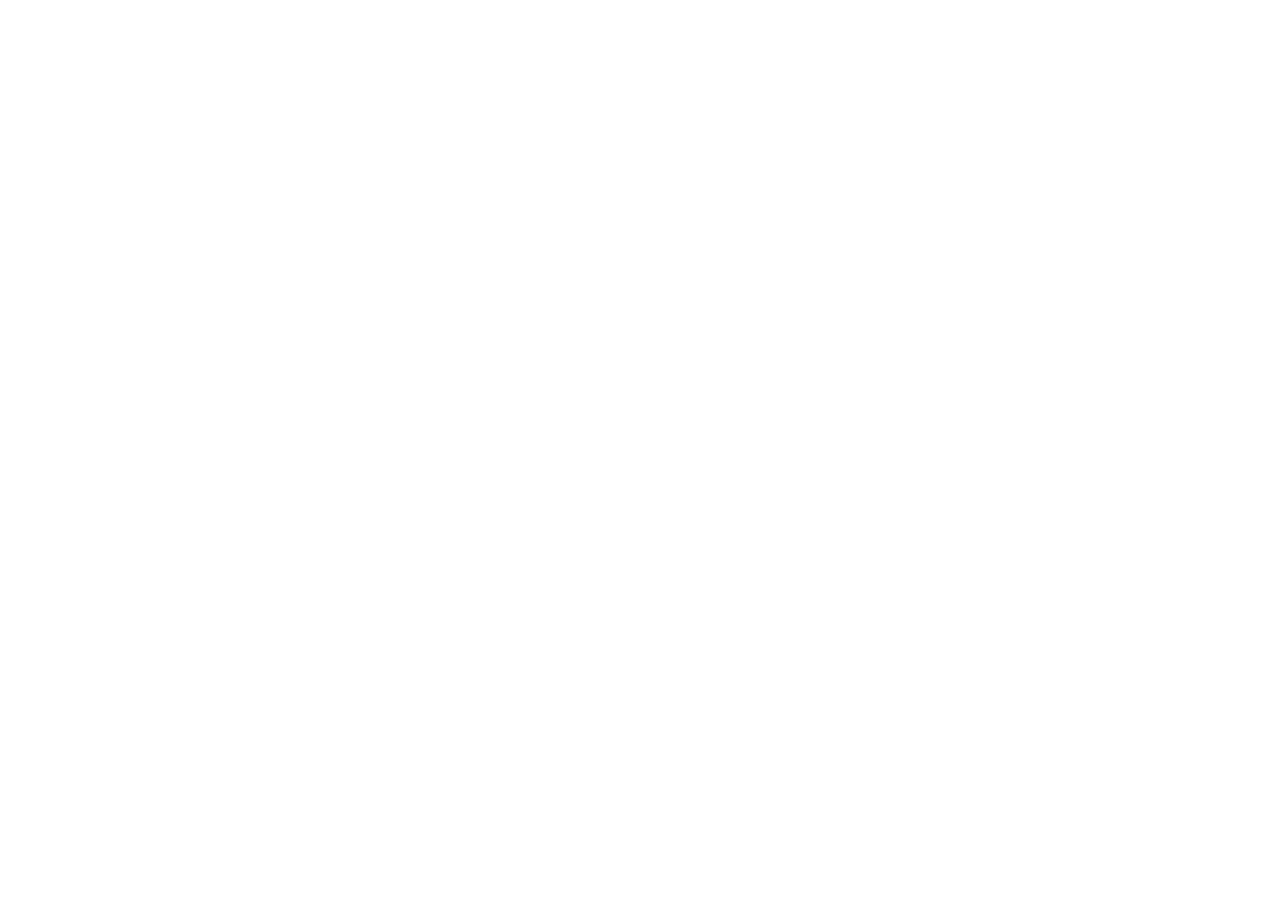
==== index.html @ 1fea5c11 "..." ====
<!DOCTYPE html>
<html lang="en">
<head>
    <meta charset="UTF-8">
    <meta name="viewport" content="width=device-width, initial-scale=1.0">
    <title>Projeto Redes Sociais</title>
    <link rel="shortcut icon" href="favicon.ico" type="image/x-icon">
</head>
<body>
    
</body>
</html>
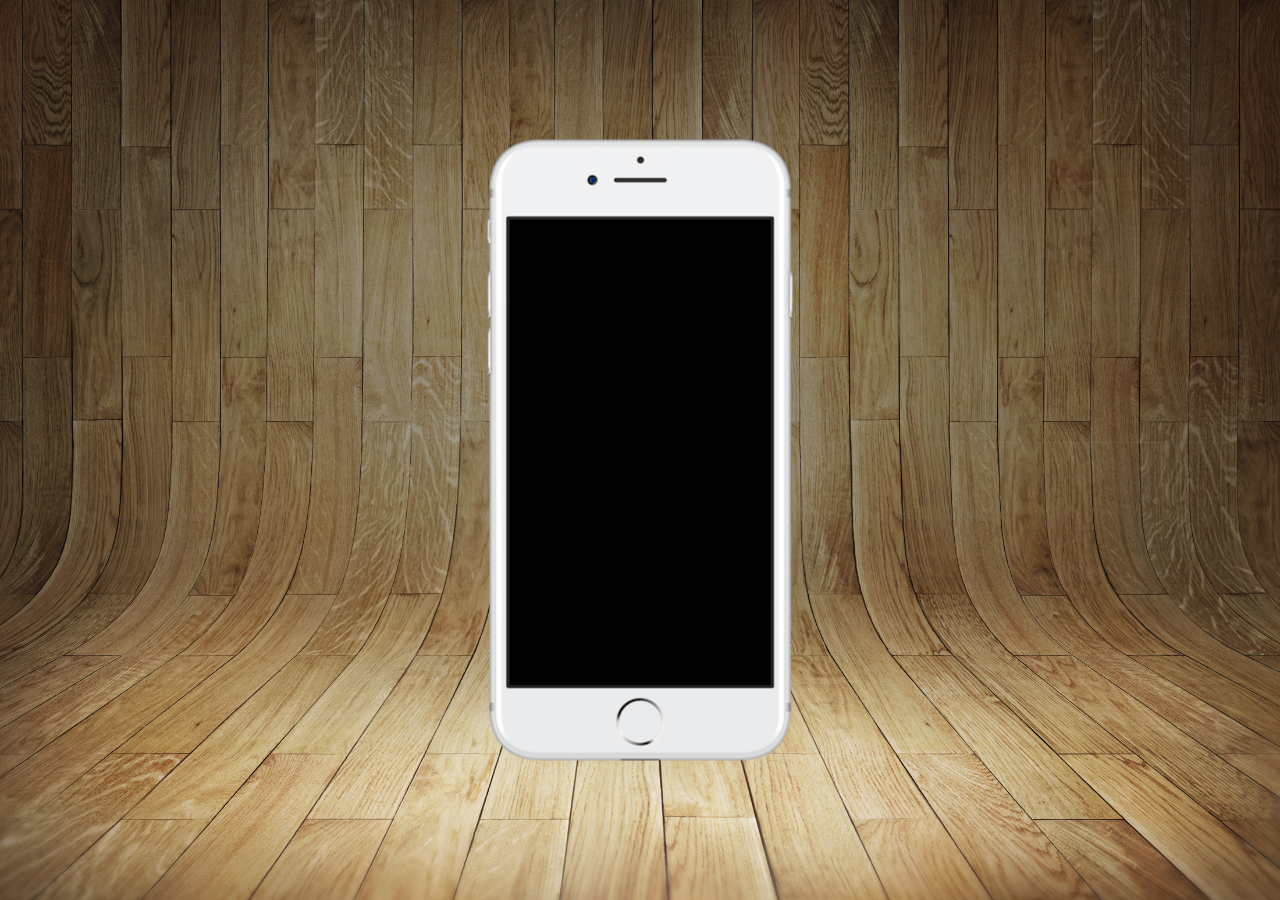
==== commit 11b8641e: ",," ====
--- a/index.html
+++ b/index.html
@@ -4,9 +4,18 @@
     <meta charset="UTF-8">
     <meta name="viewport" content="width=device-width, initial-scale=1.0">
     <title>Projeto Redes Sociais</title>
+    <link rel="stylesheet" href="src/css/redes-sociais.css">
     <link rel="shortcut icon" href="favicon.ico" type="image/x-icon">
 </head>
 <body>
-    
+    <main>
+        <section id="telefone">
+            
+        </section>
+
+        <section id="redes-sociais">
+
+        </section>
+    </main>   
 </body>
 </html>
--- a/src/css/redes-sociais.css
+++ b/src/css/redes-sociais.css
@@ -0,0 +1,40 @@
+@charset "UTF-8";
+
+*{
+    padding: 0px;
+    margin: 0px;
+    font-family: Arial, Helvetica, sans-serif;
+}
+
+html, body{
+    height: 100vh;
+    width: 100vw;
+    background-color: black;
+}
+
+body{
+    background-image: url(../imagens/fundo-madeira.jpg);
+    background-repeat: no-repeat;
+    background-position: top center;
+    background-size: cover;
+    background-attachment: fixed;
+}
+
+main{  
+    position: relative;
+    height: 100vh;
+
+}
+
+#telefone{
+    position: absolute;
+    top: 50%;
+    left: 50%;
+    transform: translate(-50%, -50%);
+
+    height: 627px;
+    width: 311px;
+    background-image: url(../imagens/frame-iphone.png);
+    background-repeat: no-repeat;
+    background-position: center center;
+}
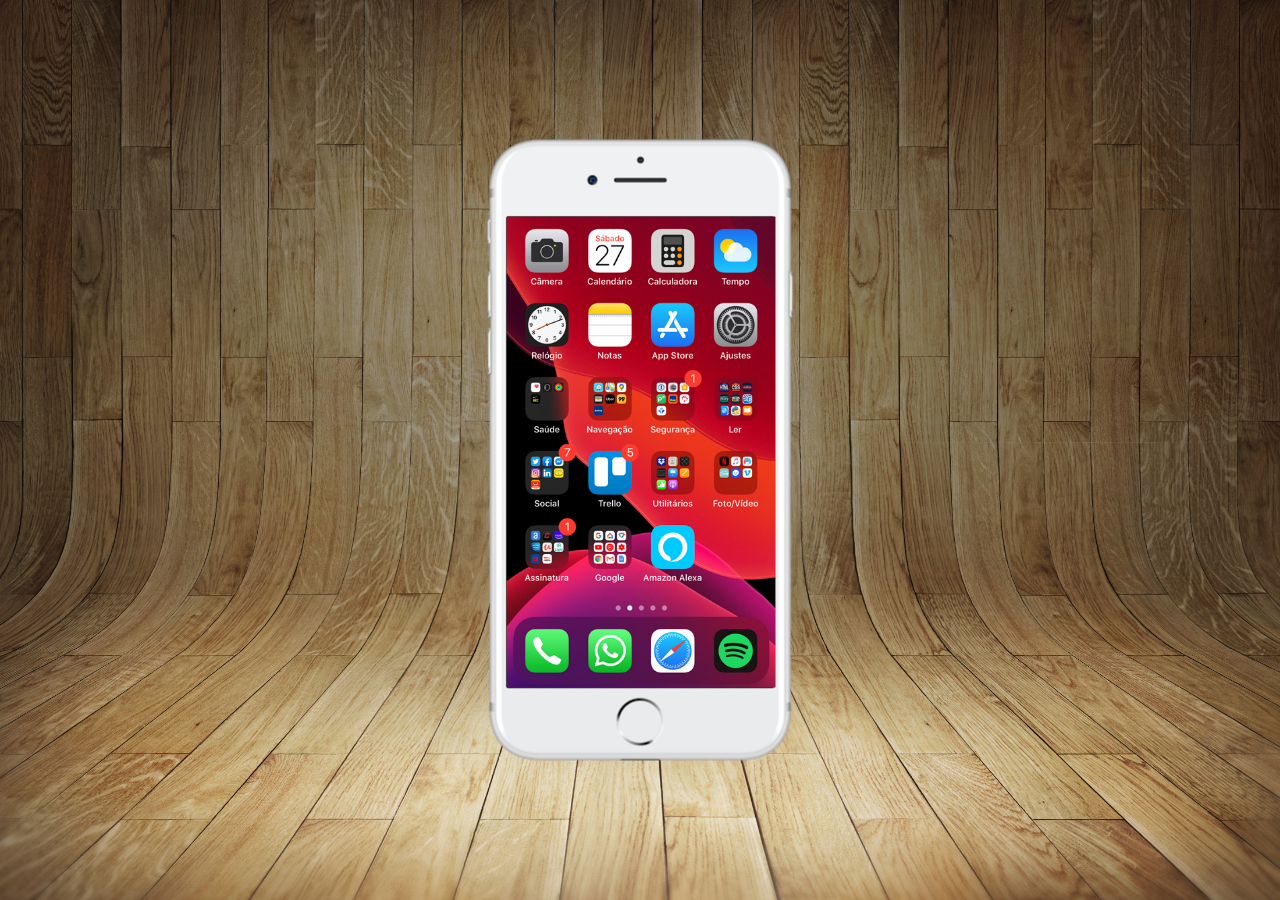
==== commit c89f0a4d: "..." ====
--- a/index.html
+++ b/index.html
@@ -10,7 +10,9 @@
 <body>
     <main>
         <section id="telefone">
-            
+            <iframe src="home.html" frameborder="0" name="tela" id="tela">
+
+            </iframe>         
         </section>
 
         <section id="redes-sociais">
--- a/src/css/redes-sociais.css
+++ b/src/css/redes-sociais.css
@@ -37,4 +37,12 @@
     background-image: url(../imagens/frame-iphone.png);
     background-repeat: no-repeat;
     background-position: center center;
+}
+
+#tela{
+    position: relative;
+    top: 80px;
+    left: 22px;
+    width:269px;
+    height: 471px;
 }
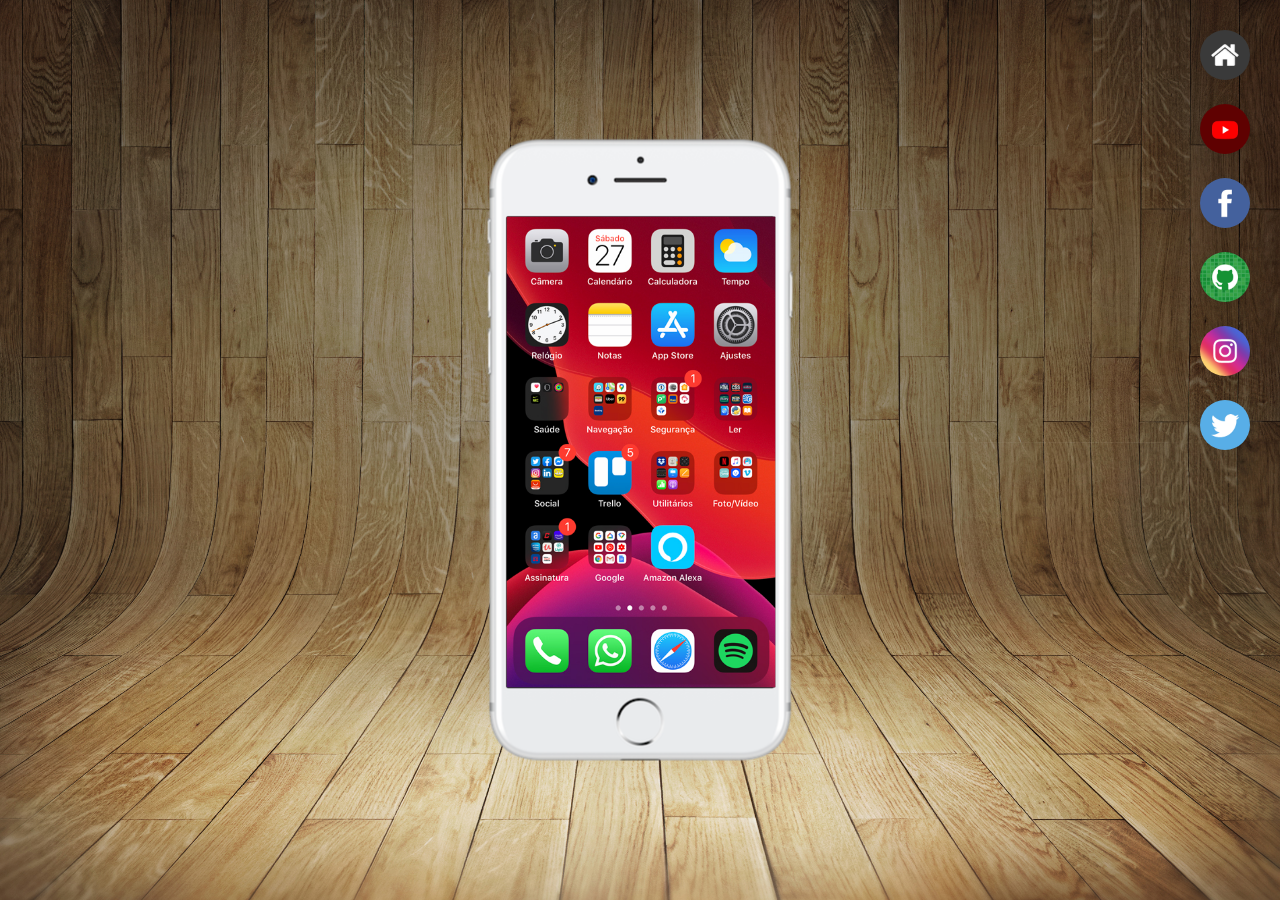
==== commit d86d8c63: "." ====
--- a/index.html
+++ b/index.html
@@ -11,12 +11,34 @@
     <main>
         <section id="telefone">
             <iframe src="home.html" frameborder="0" name="tela" id="tela">
-
+                [Seu navegador não e compativel com isso]
             </iframe>         
         </section>
 
         <section id="redes-sociais">
+            <a href="#" target="tela">
+                <img src="src/imagens/logo-home.jpg" alt="Home">
+            </a>
 
+            <a href="#" target="tela">
+                <img src="src/imagens/logo-youtube.jpg" alt="Youtube">
+            </a>
+
+            <a href="#" target="tela">
+                <img src="src/imagens/logo-facebook.jpg" alt="Facebook">   
+            </a>
+
+            <a href="#" target="tela">
+                <img src="src/imagens/logo-github.jpg" alt="GitHub">
+            </a>
+
+            <a href="#" target="tela">
+                <img src="src/imagens/logo-instagram.jpg" alt="Instagram">
+            </a>
+
+            <a href="#" target="tela">
+                <img src="src/imagens/logo-twitter.jpg" alt="Twitter">
+            </a>
         </section>
     </main>   
 </body>
--- a/src/css/redes-sociais.css
+++ b/src/css/redes-sociais.css
@@ -45,4 +45,27 @@
     left: 22px;
     width:269px;
     height: 471px;
+}
+
+#redes-sociais{
+    display: flex;
+    flex-direction: column;
+    align-items: end;
+    
+    padding: 20px;
+}
+
+#redes-sociais img{
+    width: 50px;
+    margin: 10px;
+    border-radius: 50%;
+    box-shadow: 0px 0px 12px  0px  rgba(0, 0, 0, 0.1);
+    box-sizing: border-box;
+}
+
+#redes-sociais img:hover{
+    border: 2px solid rgba(255, 255, 255, 0.63);
+    transform: translate(-2px, -2px);
+    transition: transform 0.5s, border 0.6s; 
+    box-shadow: 0px 0px 12px  20px  rgba(0, 0, 0, 0.1);
 }
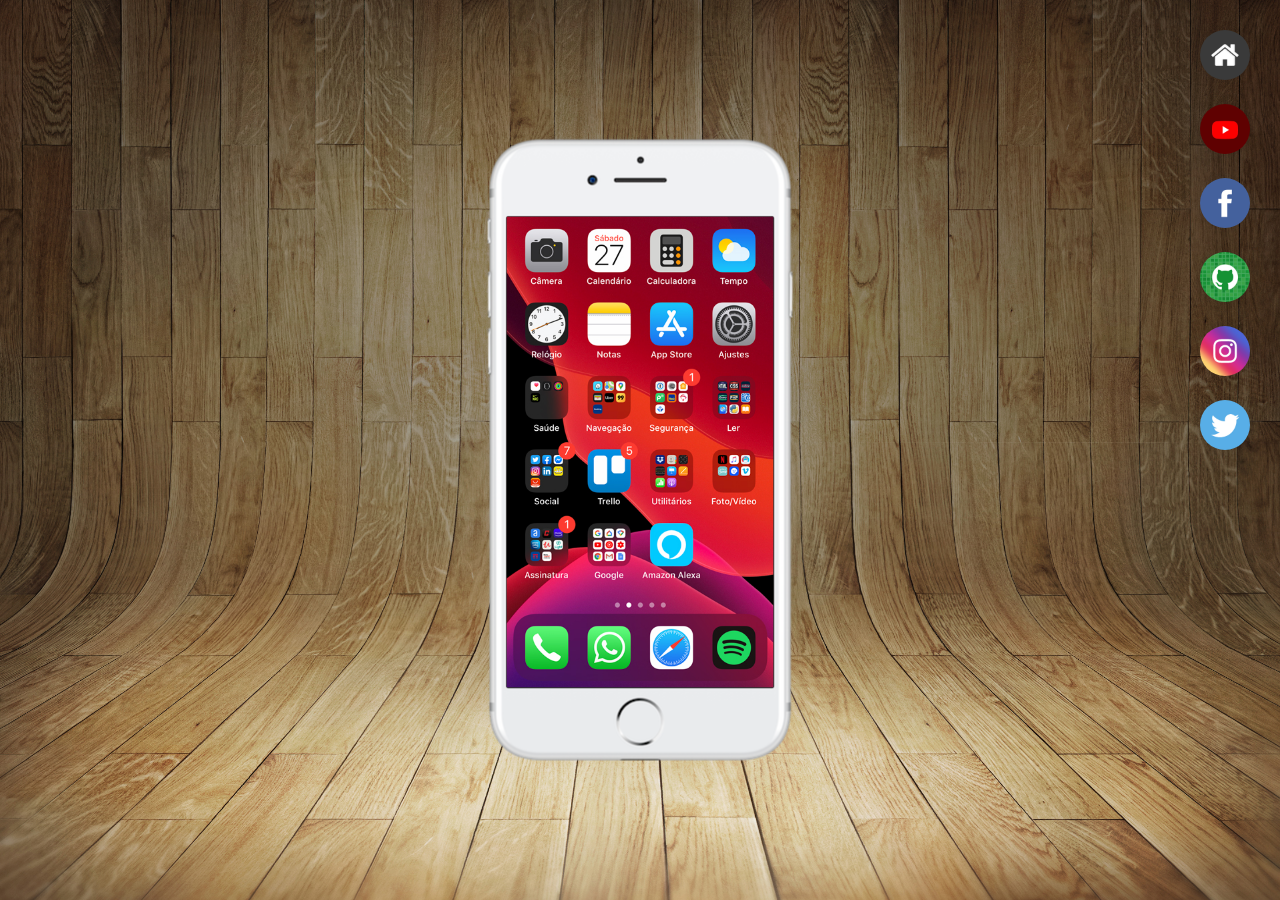
==== commit add359b2: ".." ====
--- a/index.html
+++ b/index.html
@@ -16,27 +16,27 @@
         </section>
 
         <section id="redes-sociais">
-            <a href="#" target="tela">
+            <a href="home.html" target="tela">
                 <img src="src/imagens/logo-home.jpg" alt="Home">
             </a>
 
-            <a href="#" target="tela">
+            <a href="youtube.html" target="tela">
                 <img src="src/imagens/logo-youtube.jpg" alt="Youtube">
             </a>
 
-            <a href="#" target="tela">
+            <a href="facebook.html" target="tela">
                 <img src="src/imagens/logo-facebook.jpg" alt="Facebook">   
             </a>
 
-            <a href="#" target="tela">
+            <a href="github.html" target="tela">
                 <img src="src/imagens/logo-github.jpg" alt="GitHub">
             </a>
 
-            <a href="#" target="tela">
+            <a href="instragram.html" target="tela">
                 <img src="src/imagens/logo-instagram.jpg" alt="Instagram">
             </a>
 
-            <a href="#" target="tela">
+            <a href="twitter.html" target="tela">
                 <img src="src/imagens/logo-twitter.jpg" alt="Twitter">
             </a>
         </section>
--- a/src/css/redes-sociais.css
+++ b/src/css/redes-sociais.css
@@ -43,7 +43,7 @@
     position: relative;
     top: 80px;
     left: 22px;
-    width:269px;
+    width:267px;
     height: 471px;
 }
 
@@ -51,8 +51,11 @@
     display: flex;
     flex-direction: column;
     align-items: end;
-    
     padding: 20px;
+}
+
+#redes-sociais a{
+    text-decoration: none;
 }
 
 #redes-sociais img{
